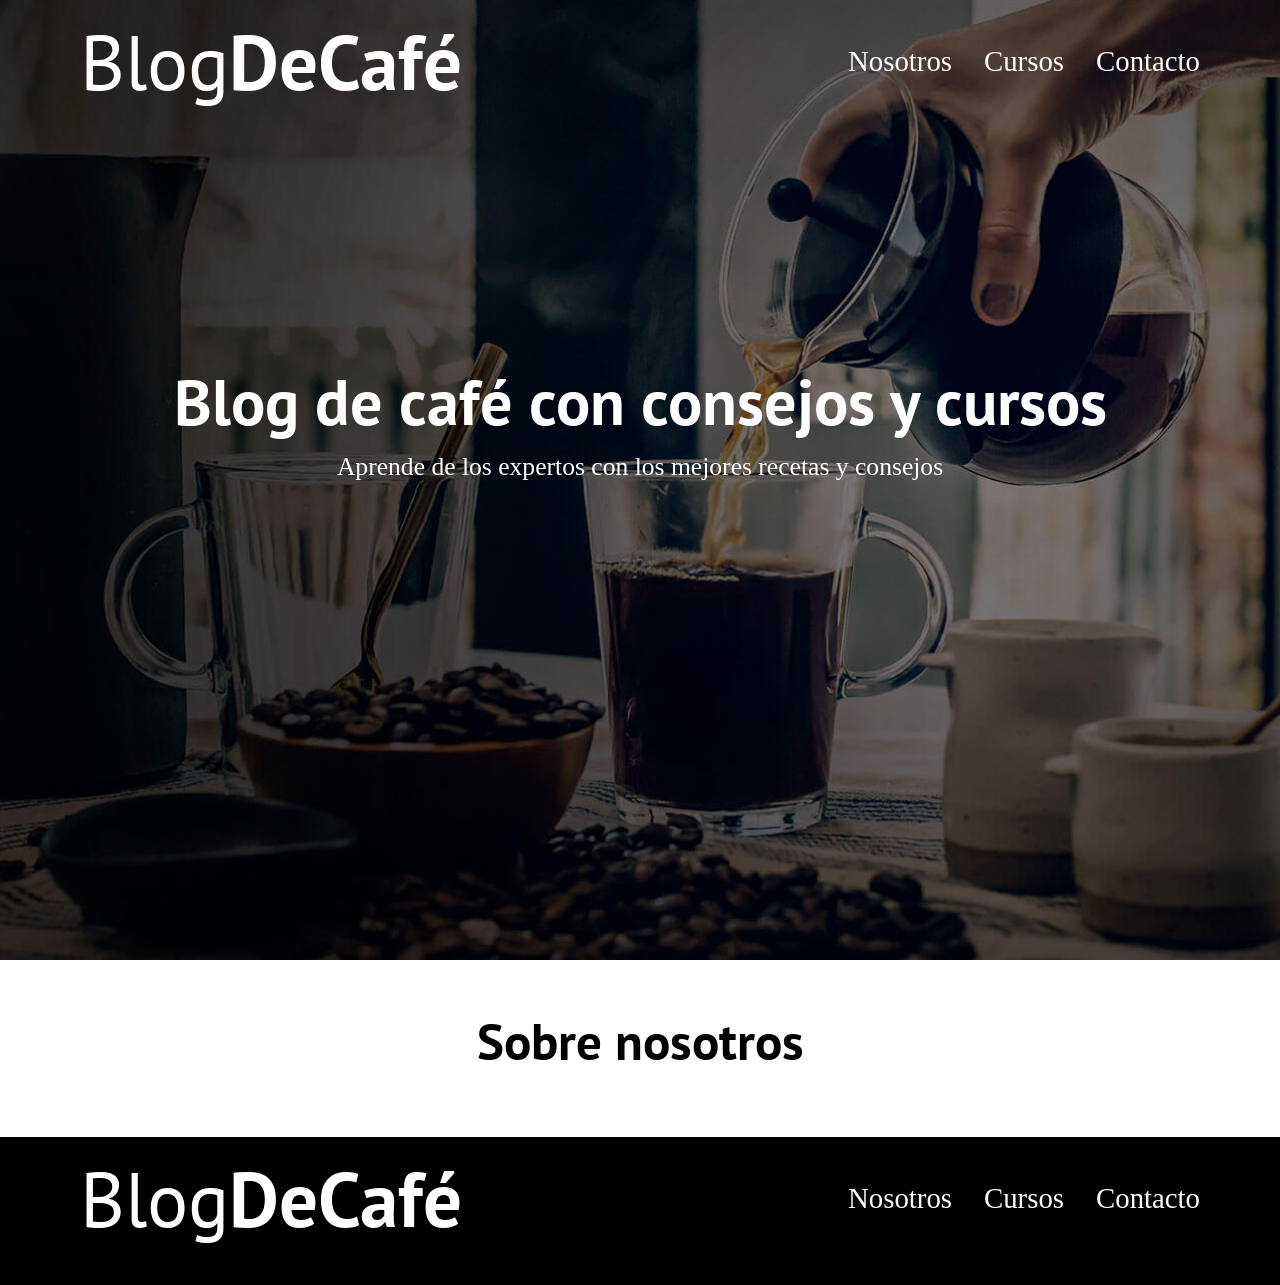
==== nosotros.html @ de79466b "t" ====
<!DOCTYPE html>
<html lang="en">
<head>
    <meta charset="UTF-8">
    <meta name="viewport" content="width=device-width, initial-scale=1.0">
    <link rel="stylesheet" href="CSS/normalize.css">
    <link rel="stylesheet" href="CSS/estilos.css">
    <link rel="preconnect" href="https://fonts.googleapis.com">
    <link rel="preconnect" href="https://fonts.gstatic.com" crossorigin>
    <link rel="preconnect" href="https://fonts.googleapis.com">
    <link rel="preconnect" href="https://fonts.gstatic.com" crossorigin>
    <link href="https://fonts.googleapis.com/css2?family=Open+Sans:ital,wght@0,300..800;1,300..800&family=PT+Sans:ital,wght@0,400;0,700;1,400;1,700&display=swap" rel="stylesheet">
    <title>Blog de Café</title>
</head>

<body>

    <header class="header">

        <div class="contenedor">
            <div class="barra">
                <a class="logo " href="index.html">
                    <h1 class="logo__nombre no-margin centrar-texto">Blog<span class="logo__bold">DeCafé</span></h1>
                </a>

                <nav class="navegacion">
                    <a href="nosotros.html" class="navegacion_enlace">Nosotros</a>
                    <a href="cursos.html" class="navegacion_enlace">Cursos</a>
                    <a href="contacto.html" class="navegacion_enlace">Contacto</a>
                </nav>
            </div>
        </div>
        

        <div class="header__texto">
            <h2 class="no-margin">Blog de café con consejos y cursos</h2>
            <p class="no-margin">Aprende de los expertos con los mejores recetas y consejos</p>
        </div>
        
    </header>

    <main class="contenedor">
        
        <h3 class="centrar-texto">Sobre nosotros</h3>

    </main>

    <footer class="footer">
        <div class="contenedor">
            <div class="barra">
                <a class="logo " href="index.html">
                    <h1 class="logo__nombre no-margin centrar-texto">Blog<span class="logo__bold">DeCafé</span></h1>
                </a>

                <nav class="navegacion">
                    <a href="nosotros.html" class="navegacion_enlace">Nosotros</a>
                    <a href="cursos.html" class="navegacion_enlace">Cursos</a>
                    <a href="contacto.html" class="navegacion_enlace">Contacto</a>
                </nav>
            </div>
        </div>
    </footer>

    
</body>
</html>
---- CSS/estilos.css ----
:root {
    --fuenteheading: 'PT sans', sans-serif;
    --fuenteparrafo: 'Open sans' sans-serif;

    --primario: #784d3c;
    --gris: #e1e1e1;
    --blanco: #fff;
    --negro: #000;

}


html{
    box-sizing: border-box;
    font-size: 62.5; 
}

*,*:before, *:after{
    box-sizing: inherit;
}

body{
    font-family: var(--fuenteparrafo);
    font-size: 1.6rem;
    line-height: 2;
}

/** globales **/

.contenedor {
    width: min(90%, 120rem);
    margin: 0 auto;
}

a{
    text-decoration: none;
}

h1, h2, h3, h4 {
    font-family: var(--fuenteheading);
    line-height: 1.2;
}

h1{
    font-size: 4.8rem;
}

h2 {
    font-size: 4rem;
}

h3{
    font-size: 3.2rem;
}

h4{
    font-size: 2.8rem;
}

img{
    max-width: 100%;
}

/** Utilidades **/

.no-margin{
    margin: 0;
}

.no-padding{
    padding: 0;
}

.centrar-texto{
    text-align: center;
}


.header{
    background-image: url(../img/banner.jpg);
    height: 60rem;
    background-size: cover;
    background-repeat: no-repeat;
    background-position: center center;
}

.header__texto{
    text-align: center;
    color: var(--blanco);
    margin-top: 5rem;
}

@media (min-width: 768px) {
    .header__texto{
        margin-top: 15rem;
    }
}

.barra{
    padding: 1rem;
}

@media (min-width: 768px) {
    .barra {
        display: flex;
        justify-content: space-between;
        align-items: center;
    }    
}

.logo {
    color: var(--blanco);
}

.logo__nombre{
    font-weight: 400;
}

.logo__bold{
    font-weight: 700;
}

@media (min-width: 768px) {
    .navegacion{
        display: flex;
        gap: 2rem;
    }
}

.navegacion_enlace{
    display: block;
    text-align: center;
    font-size: 1.8rem;
    color: var(--blanco);
}

@media (min-width: 768px) {
    .contenido-principal{
        display: grid;
        grid-template-columns: 2fr 1fr;
        column-gap: 4rem;
    }
}

.entrada{
    border-bottom: 1px solid var(--gris);
    margin-bottom: 2rem;
    
}

.entrada:last-of-type{
    border: none;
    margin-bottom: 0;
}

.boton{
    display: block;
    font-family: var(--fuenteheading);
    color: var(--blanco);
    text-align: center;
    padding: 1rem 3rem;
    font-size: 1.8rem;
    text-transform: uppercase;
    font-weight: 700;    
    margin-bottom: 2rem;
}

@media (min-width: 768px) {
    .boton {
        display: inline-block;
    }
}

.boton--primario{
    background-color: var(--negro);   
}

.boton--secundario {
    background-color: var(--primario);
}

.cursos{
    list-style: none;
}

.widget-curso{
    border-bottom: 1px solid var(--gris);
    margin-bottom: 2rem;
}

.widget-curso:last-of-type{
    border: none;
    margin-bottom: 0;
}

.widget-curso__label{
    font-family: var(--fuenteheading);
    font-weight: bold;
}

.widget-curso__info{
    font-weight: normal;
}

.widget-curso__label,
.widget-curso__info{
    font-size: 2rem;
}

.footer{
    background-color: var(--negro);
    padding-bottom: 1.5rem;
    margin-top: 4rem;


}
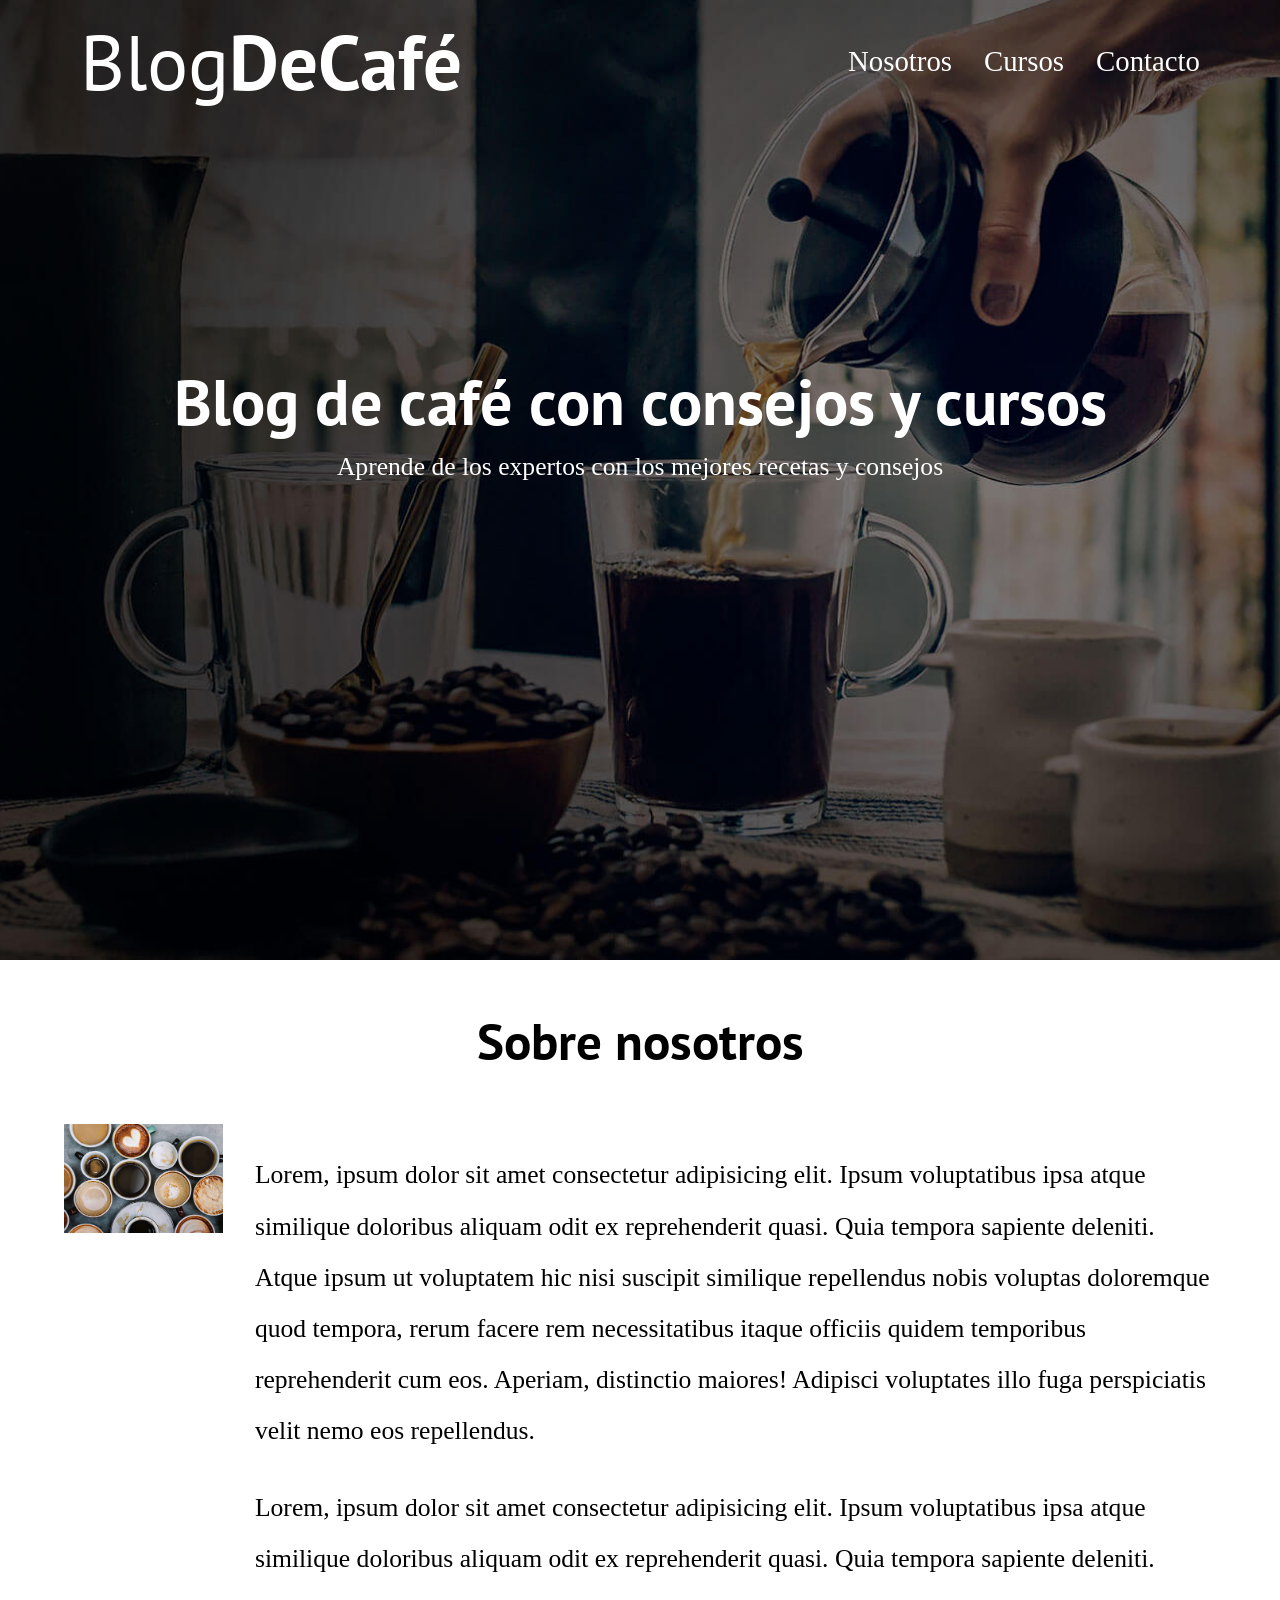
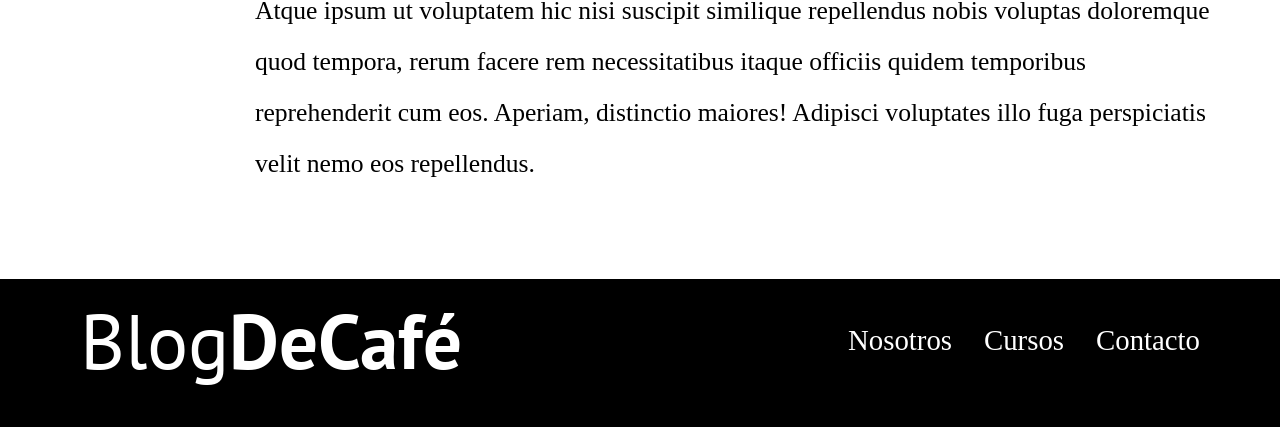
==== commit 09069d65: "Creando la seccion de la pag "nosotros"" ====
--- a/nosotros.html
+++ b/nosotros.html
@@ -43,6 +43,27 @@
         
         <h3 class="centrar-texto">Sobre nosotros</h3>
 
+        <div class="sobre-nosotros">
+
+            <div class="sobre-nosotros__imagen">
+                <img src="img/nosotros.jpg" alt="Imagen de nosotros">
+            </div>
+
+            <div class="sobre-nosotros__texto">
+
+                <p>
+                    Lorem, ipsum dolor sit amet consectetur adipisicing elit. Ipsum voluptatibus ipsa atque similique doloribus aliquam odit ex reprehenderit quasi. Quia tempora sapiente deleniti. Atque ipsum ut voluptatem hic nisi suscipit similique repellendus nobis voluptas doloremque quod tempora, rerum facere rem necessitatibus itaque officiis quidem temporibus reprehenderit cum eos. Aperiam, distinctio maiores! Adipisci voluptates illo fuga perspiciatis velit nemo eos repellendus.
+                </p>
+                
+                <p>
+                    Lorem, ipsum dolor sit amet consectetur adipisicing elit. Ipsum voluptatibus ipsa atque similique doloribus aliquam odit ex reprehenderit quasi. Quia tempora sapiente deleniti. Atque ipsum ut voluptatem hic nisi suscipit similique repellendus nobis voluptas doloremque quod tempora, rerum facere rem necessitatibus itaque officiis quidem temporibus reprehenderit cum eos. Aperiam, distinctio maiores! Adipisci voluptates illo fuga perspiciatis velit nemo eos repellendus.
+                </p>
+
+
+            </div>
+
+        </div>
+
     </main>
 
     <footer class="footer">
--- a/CSS/estilos.css
+++ b/CSS/estilos.css
@@ -211,6 +211,13 @@
     background-color: var(--negro);
     padding-bottom: 1.5rem;
     margin-top: 4rem;
-
-
+}
+
+/** sobre nosotros **/
+@media (min-width:768px)  {
+    .sobre-nosotros{
+        display: flex;
+        grid-template-columns: repeat(2, 1fr);
+        column-gap: 2rem;
+    }
 }
